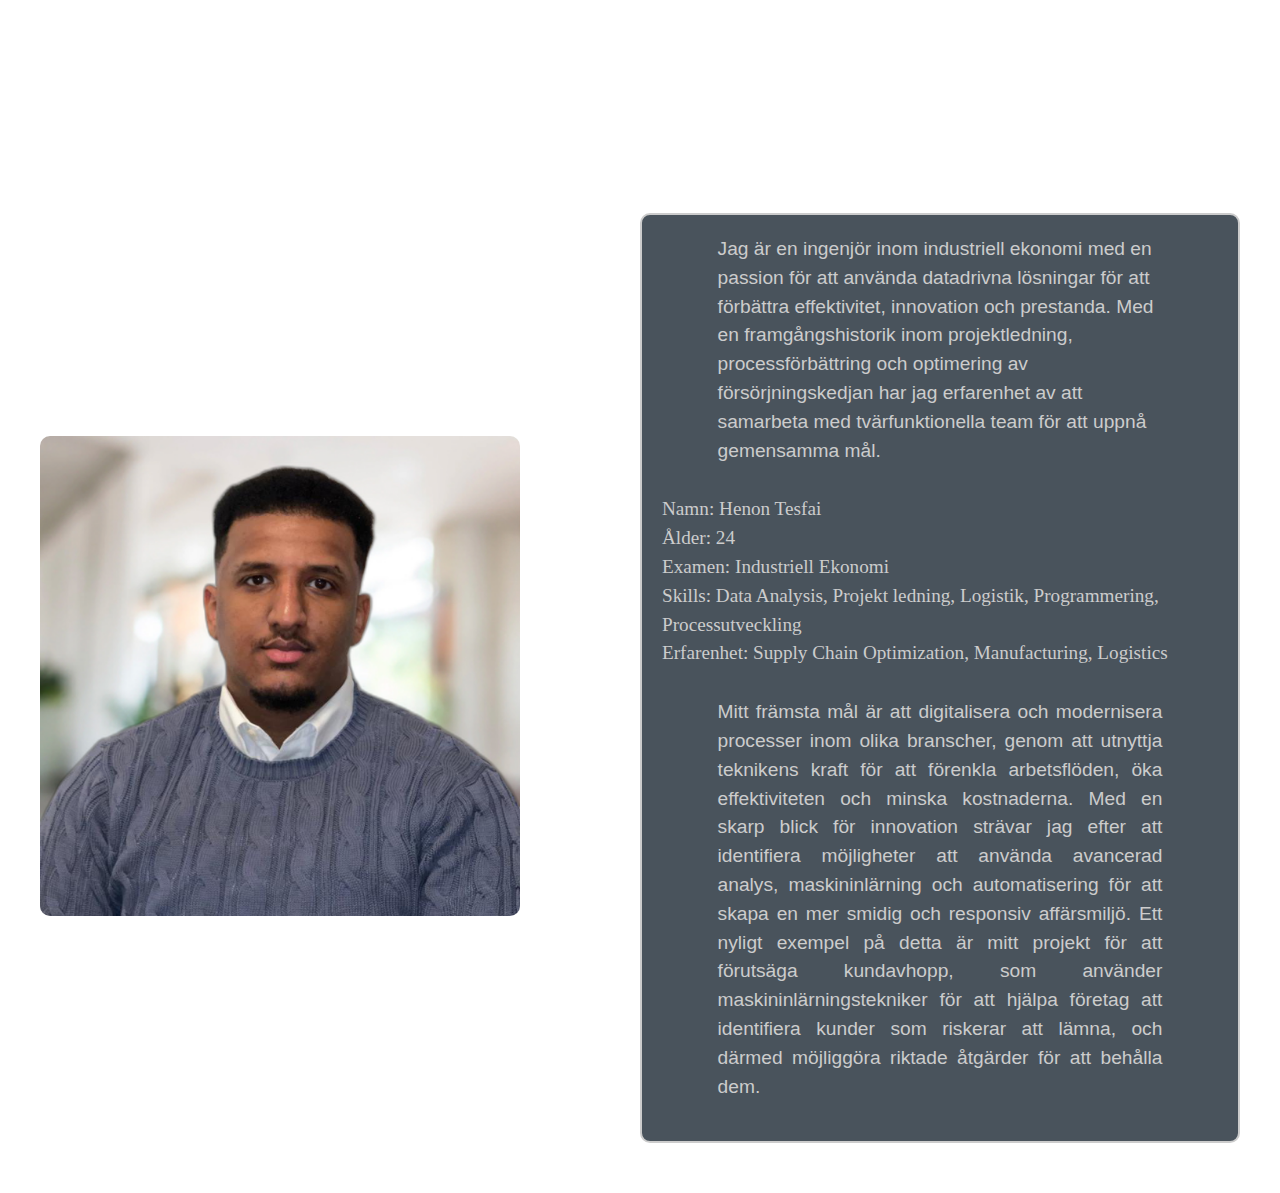
==== about-me-sv.html @ 3e2ee9c2 "Add files via upload" ====
<!DOCTYPE html>
<html lang="en">
<head>
<meta charset="UTF-8">
<meta name="viewport" content="width=device-width, initial-scale=1.0">
<title>Om Mig</title>
<link rel="stylesheet" href="about-me.css">
<link rel="icon" type="image/png" href="./assets/15-154102_smbolo-konoha-naruto-symbols-naruto-tattoo-anime-naruto-removebg-preview.png">
<link rel="stylesheet" href="https://cdnjs.cloudflare.com/ajax/libs/animate.css/4.1.1/animate.min.css" />
<script defer src="script.js"></script>
</head>
<body>
  <nav class="navbar animate__animated animate__fadeInDown">
    <!-- LOGO -->
    <div class="logo">Henon Tesfai</div>
    <!-- NAVIGATION MENU -->
    <ul class="nav-links">
    <!-- HAMBURGER MENU -->
    <label class="hamburger" id="hamburger">&#9776;</label>
    <!-- NAVIGATION MENUS -->
    <div class="menu">
      <li><a href="index-sv.html">Hem</a></li>
      <li><a href="about-me-sv.html">Om mig</a></li>
      <li class="projects">
        <a href="projects-sv.html">Projekt</a>
        <!-- DROPDOWN MENU -->
        <ul class="dropdown">
          <li><a href="project-1.html">Projekt 1 </a></li>
          <li><a href="project-2.html">Projekt 2</a></li>
          <li><a href="project-3.html">Projekt 3</a></li>
        </ul>
      </li>
      <li><a href="resume-sv.html">CV</a></li>
      <li><a href="contact-sv.html">Kontakt</a></li>
      <li>
        <div class="language-selector">
          <a href="about-me.html" class="language-link flag-en" data-tooltip="English"></a>
          <a href="about-me-sv.html" class="language-link flag-sv" data-tooltip="Svenska"></a>
        </div>
      </li>
    </div>
    </div>
    </ul>
    </nav>

<main>
  <!-- About Section -->
  <section class="about-section">
      <div class="section-wrapper">
          <div class="title-wrapper">
              <h1 class="title">Om mig</h1>
          </div>
          <div class="profile-wrapper">
            <div class="profile-image-wrapper animate__animated animate__backInLeft">
              <img src="./assets/profile-pic (1).png" class="profile-image" alt="">
          </div>
          <div class="profile-info-wrapper animate__animated animate__backInRight">
                <p class="profile-info-text">
                  Jag är en ingenjör inom industriell ekonomi med en passion för att använda datadrivna lösningar för att förbättra effektivitet, innovation och prestanda. Med en framgångshistorik inom projektledning, processförbättring och optimering av försörjningskedjan har jag erfarenhet av att samarbeta med tvärfunktionella team för att uppnå gemensamma mål.
              </p>
              <div class="info-list-wrapper">
                  <ul class="info-list">
                      <li class="info-item">Namn: Henon Tesfai</li>
                      <li class="info-item">Ålder: 24</li>
                      <li class="info-item">Examen: Industriell Ekonomi</li>
                      <li class="info-item">Skills: Data Analysis, Projekt ledning, Logistik, Programmering, Processutveckling</li>
                      <li class="info-item">Erfarenhet: Supply Chain Optimization, Manufacturing, Logistics</li>
                  </ul>
              </div>
              <div class="additional-info-wrapper">
                <p class="additional-info-text">
                  Mitt främsta mål är att digitalisera och modernisera processer inom olika branscher, genom att utnyttja teknikens kraft för att förenkla arbetsflöden, öka effektiviteten och minska kostnaderna. Med en skarp blick för innovation strävar jag efter att identifiera möjligheter att använda avancerad analys, maskininlärning och automatisering för att skapa en mer smidig och responsiv affärsmiljö. Ett nyligt exempel på detta är mitt projekt för att förutsäga kundavhopp, som använder maskininlärningstekniker för att hjälpa företag att identifiera kunder som riskerar att lämna, och därmed möjliggöra riktade åtgärder för att behålla dem.
                </p>
            </div>
            
              
              </div>
          </div>
      </div>
  </section>
</main>

  <script defer src="scripts.js"></script>
</body>
</html>
---- about-me.css ----
body {
  font-family: Arial, sans-serif;
  background-image: url('https://images.unsplash.com/photo-1552319704-41c50c38c26e?ixlib=rb-4.0.3&ixid=MnwxMjA3fDB8MHxwaG90by1wYWdlfHx8fGVufDB8fHx8&auto=format&fit=crop&w=1170&q=80');
  background-position: center center;
  background-repeat: no-repeat;
  background-size: cover;
  background-attachment: fixed;
  font-family: cursive;
}


  * {
    margin: 0;
    padding: 0;
    box-sizing: border-box;
    }

    a {
    text-decoration: none;
    }
    
    li {
    list-style: none;
    }

    .page-section {
        align-items: center;
        }
        
        h1 {
        font-family: 'Roboto', sans-serif;
        font-size: 3rem;
        margin-bottom: 10px;
        color: #2c3e50;
        }
        
        p {
        font-family: 'Roboto', sans-serif;
        font-size: 1.2rem;
        line-height: 1.5;
        color: #34495e;
        max-width: 80%;
        margin: 0 auto 20px auto;
        }
        
        .container {
        max-width: 1200px;
        margin: 0 auto;
        padding: 0 20px;
        }
        
        .text-center {
        text-align: center;
        }
        
        .imageAboutPage{
            width: 100%;
            height: auto;
            }
        
        h1 {
        font-size: 2.5em;
        margin-bottom: 20px;
        }
        
        h2 {
        font-size: 2em;
        margin-bottom: 10px;
        }


/* Navbar */
.navbar {
  display: flex;
  align-items: center;
  justify-content: space-between;
  padding: 10px;
  background: transparent; /* make the background transparent */
  color: #fff;
}

.nav-links a {
  color: #fff;
}
  
  /* LOGO */
  
  .logo {
  font-size: 32px;
  }
  
  /* NAVBAR MENU */
  .menu {
  display: flex;
  gap: 1em;
  font-size: 18px;
  }
  
  .menu li:hover {
    background-color: rgba(255, 255, 255, 0.3); /* change the hover background color to a transparent white */
    border-radius: 5px;
    transition: 0.3s ease;
  }
  .menu li {
  padding: 5px 14px;
  }
  
  
  /* DROPDOWN MENU */
  
  .projects {
  position: relative; 
  }
  
  .dropdown {
    background-color: rgba(28, 40, 51, 0.9); /* use a semi-transparent background color */
    padding: 1em 0;
    position: absolute;
    display: none;
    border-radius: 8px;
    top: 35px;
    left: 0;
    width: 120px;
  }
  
  .dropdown li + li {
  margin-top: 10px;
  }
  
  .dropdown li {
  padding: 0.5em 1em;
  width: auto;
  text-align: left;
  }

  .dropdown li:hover {
    background-color: rgba(93, 173, 226, 0.5); /* change the hover background color to a semi-transparent blue */
  }
  
  .projects:hover .dropdown {
  display: block;
  }

  

    .language-selector {
      display: flex;
      align-items: center;
      gap: 10px;
    }
    
    
    .language-link {
      position: relative;
      display: block;
      width: 40px;
      height: 28px;
      cursor: pointer;
      text-decoration: none;
    }
    
    .language-link[data-tooltip]:hover::after {
      content: attr(data-tooltip);
      position: absolute;
      bottom: 100%;
      left: 50%;
      transform: translateX(-50%);
      background-color: rgba(0, 0, 0, 0.7);
      color: white;
      padding: 5px 10px;
      border-radius: 5px;
      font-size: 14px;
      white-space: nowrap;
      pointer-events: none;
      z-index: 10;
    }
    
    
    .flag-en {
      background-image: url('https://flagcdn.com/80x60/gb.png'); /* Higher resolution flag image */
    }
    
    .flag-sv {
      background-image: url('https://flagcdn.com/80x60/se.png'); /* Higher resolution flag image */
    }
    
    .flag-en,
    .flag-sv {
      background-size: 40px 28px; /* Adjust the background-size */
      background-repeat: no-repeat;
    }
      

/* About Section */
.about-section {
  display: flex;
  flex-direction: column;
  align-items: center;
  padding: 50px 0;
  color: #CCCCCC;
}

.title {
  font-size: 3rem;
  text-align: center;
  margin-bottom: 50px;
  color: #fff;
}

.profile-wrapper {
  display: flex;
  justify-content: space-between;
  align-items: center;
  flex-wrap: wrap;
  max-width: 1200px;
  margin: 0 auto;
  
}

.profile-image-wrapper {
  flex: 0 0 40%;
  margin-right: 50px;
}

.profile-image {
  max-width: 100%;
  border-radius: 10px;
}

.profile-info-wrapper {
  flex: 0 0 50%;
  display: flex;
  flex-direction: column;
  border: 2px solid #CCCCCC; /* Add a border around the text */
  padding: 20px; /* Add padding inside the box */
  background-color: rgba(28, 40, 51, 0.8); /* Add a semi-transparent background color to the box */
  border-radius: 10px; /* Optional: Add rounded corners to the box */
}


.profile-info-text {
  font-size: 1.2rem;
  line-height: 1.5;
  margin-bottom: 30px;
  color: #CCCCCC;
}

.info-list-wrapper {
  display: flex;
  justify-content: center;
  margin-bottom: 30px;
}

.info-list {
  list-style: none;
}

.info-item {
  font-size: 1.2rem;
  line-height: 1.5;
}

.additional-info-text {
  font-size: 1.2rem;
  line-height: 1.5;
  text-align: justify;
  color: #CCCCCC;
}

 /* Add this media query to your existing CSS */
 @media (max-width: 768px) {
  .hamburger {
    display: block;
    cursor: pointer;
    font-size: 24px;
  }

  .menu {
    display: none;
    flex-direction: column;
  }

  .menu.open {
    display: flex;
  }

  .projects:hover .dropdown {
    display: none;
  }
}

@media (min-width: 769px) {
    .hamburger {
    display: none;
    }
    }

    @media (max-width: 480px) {
      h1 {
        font-size: 2rem;
      }
      h2 {
        font-size: 1.5rem;
      }
      p {
        font-size: 1rem;
      }
    }
    
    @media (max-width: 768px) {
      .profile-wrapper {
        flex-direction: column;
      }
      .profile-image-wrapper {
        flex: 0 0 100%;
        margin-right: 0;
        margin-bottom: 30px;
      }
      .profile-info-wrapper {
        flex: 0 0 100%;
      }
    }
    
    @media (max-width: 480px) {
      .container {
        padding: 0 10px;
      }
    }
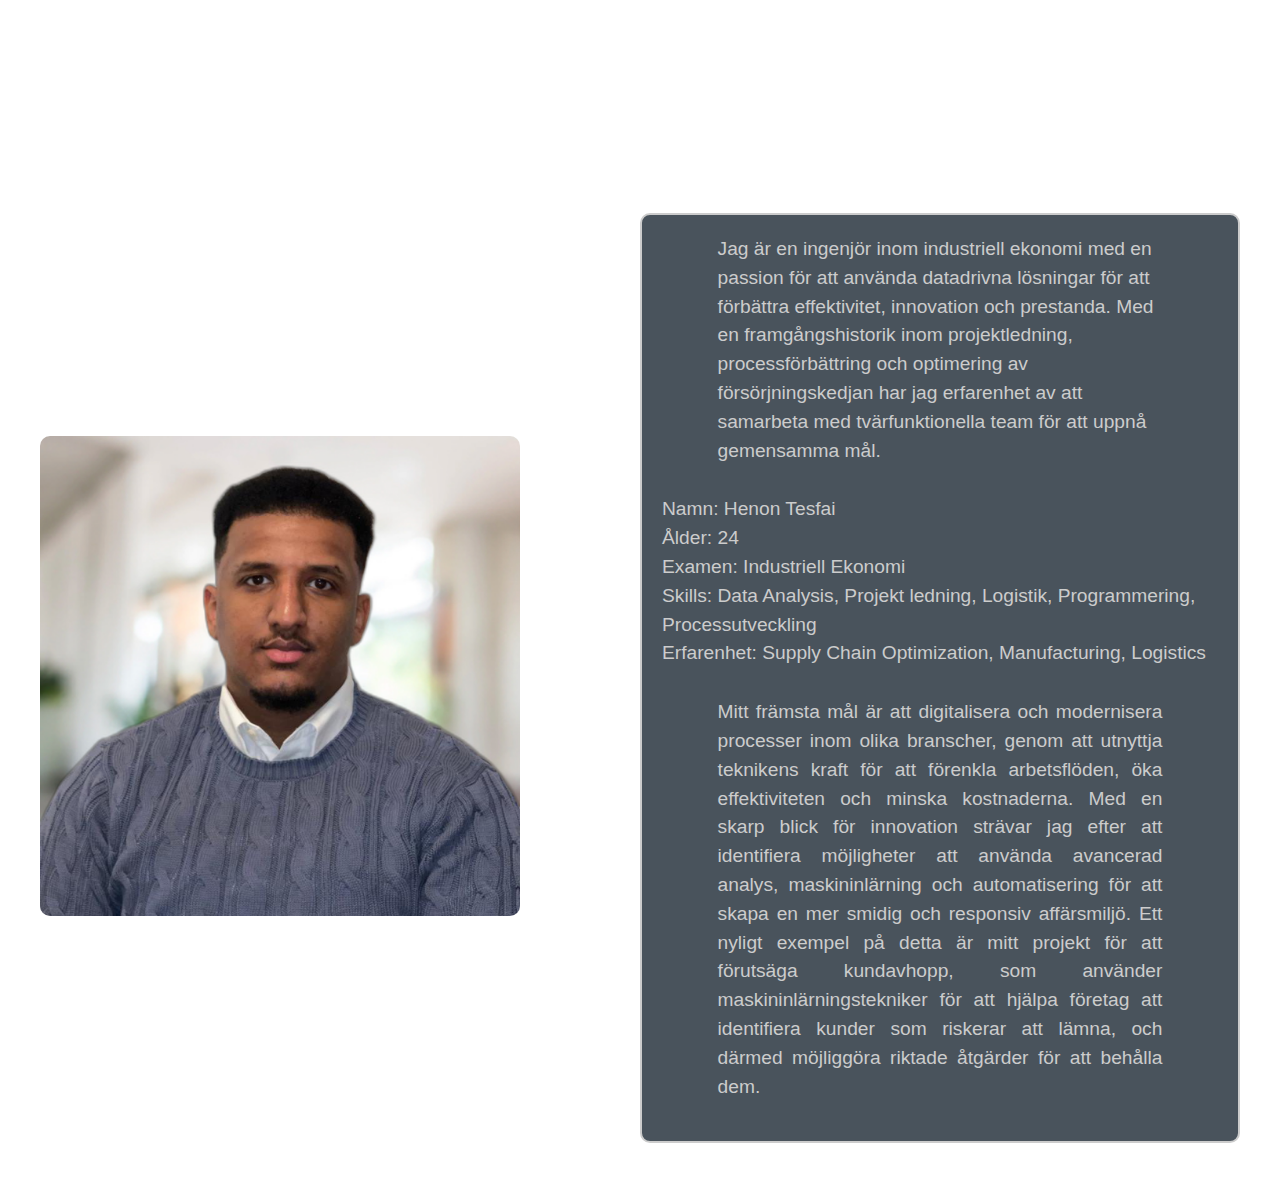
==== commit 98f9bab4: "lite av allt :)" ====
--- a/about-me-sv.html
+++ b/about-me-sv.html
@@ -25,9 +25,9 @@
         <a href="projects-sv.html">Projekt</a>
         <!-- DROPDOWN MENU -->
         <ul class="dropdown">
-          <li><a href="project-1.html">Projekt 1 </a></li>
-          <li><a href="project-2.html">Projekt 2</a></li>
-          <li><a href="project-3.html">Projekt 3</a></li>
+          <li><a href="https://github.com/henontesfai/customerchurn-project" target="_blank">Kundavhopp Förutsägare</a></li>
+          <li><a href="https://github.com/henontesfai/Financial-Analysis" target="_blank">Finansiell Analys Dashboard</a></li>
+          <li><a href="project-3.html">Projekt 3</a></li>>
         </ul>
       </li>
       <li><a href="resume-sv.html">CV</a></li>
--- a/about-me.css
+++ b/about-me.css
@@ -1,12 +1,12 @@
 body {
-  font-family: Arial, sans-serif;
+  font-family: 'Roboto', sans-serif; /* Replace cursive with 'Roboto' */
   background-image: url('https://images.unsplash.com/photo-1552319704-41c50c38c26e?ixlib=rb-4.0.3&ixid=MnwxMjA3fDB8MHxwaG90by1wYWdlfHx8fGVufDB8fHx8&auto=format&fit=crop&w=1170&q=80');
   background-position: center center;
   background-repeat: no-repeat;
   background-size: cover;
   background-attachment: fixed;
-  font-family: cursive;
-}
+}
+
 
 
   * {
